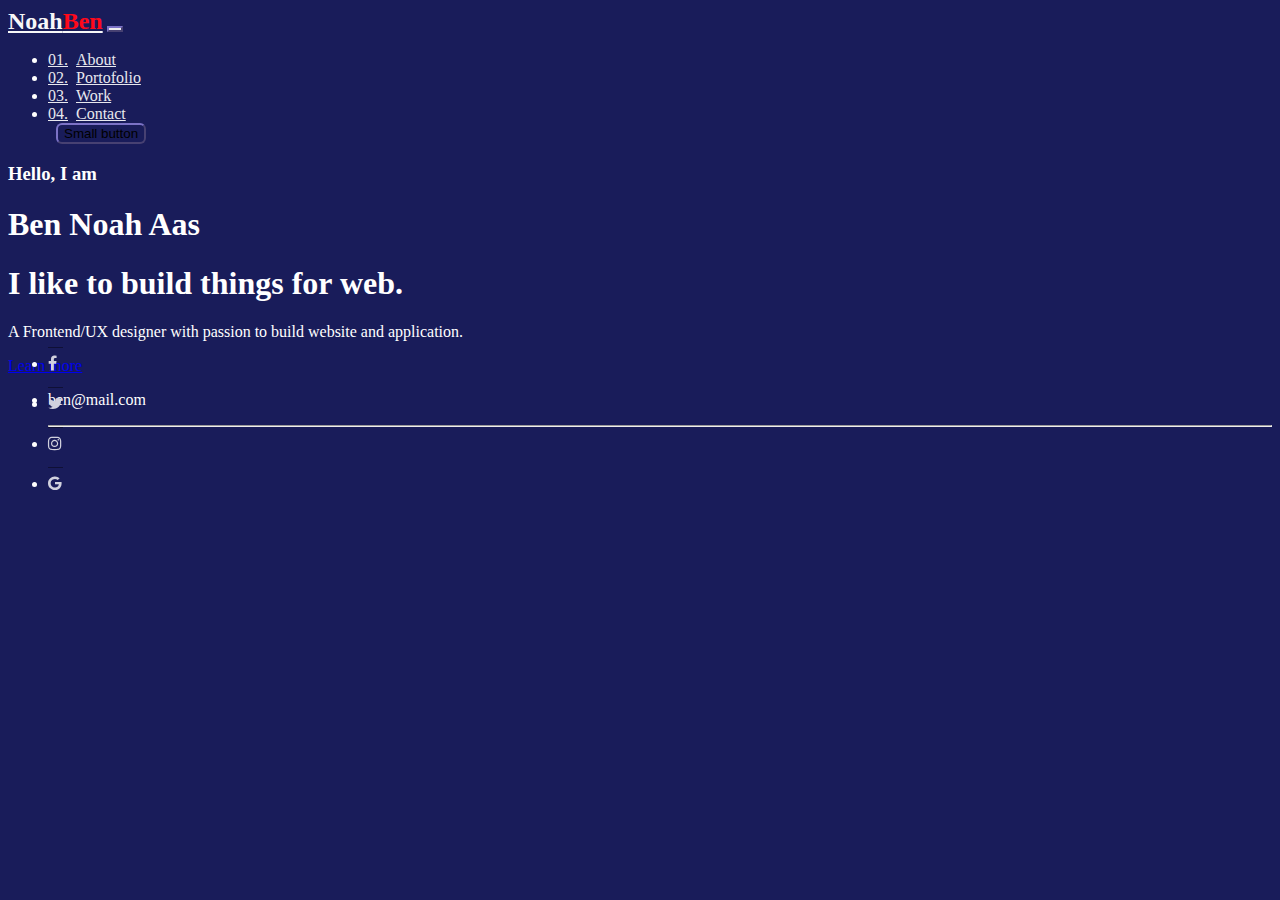
==== index.html @ 2f819195 "update" ====
<!DOCTYPE html>
<html lang="en">

<head>
    <meta charset="UTF-8" />
    <meta name="viewport" content="width=device-width, initial-scale=1.0" />
    <title>Bootstrap</title>
    <link rel="stylesheet" href="https://stackpath.bootstrapcdn.com/bootstrap/4.5.0/css/bootstrap.min.css"
        integrity="sha384-9aIt2nRpC12Uk9gS9baDl411NQApFmC26EwAOH8WgZl5MYYxFfc+NcPb1dKGj7Sk" crossorigin="anonymous" />
    <link href="https://stackpath.bootstrapcdn.com/font-awesome/4.7.0/css/font-awesome.min.css" rel="stylesheet" />
    <link
        href="https://fonts.googleapis.com/css2?family=Archivo+Narrow:wght@400;700&family=Julius+Sans+One&display=swap"
        rel="stylesheet" />
    <link href="css/style.css" rel="stylesheet" />
</head>

<body>
    <nav class="navbar navbar-expand-lg navbar-dark bg-dark ">
        <div class="container">
            <a class="navbar-brand" href="#">Noah<span>Ben</span></a>
            <button class="navbar-toggler" type="button" data-toggle="collapse" data-target="#navbarSupportedContent"
                aria-controls="navbarSupportedContent" aria-expanded="false" aria-label="Toggle navigation">
                <span class="navbar-toggler-icon"></span>
            </button>

            <div class="collapse navbar-collapse" id="navbarSupportedContent">
                <ul class="navbar-nav ml-auto">
                    <li class="nav-item active">
                        <a class="nav-link" href="index.html"><span>01.</span>About <span
                                class="sr-only">(current)</span></a>
                    </li>
                    <li class="nav-item">
                        <a class="nav-link" href="products.html"><span>02.</span>Portofolio</a>
                    </li>
                    <li class="nav-item">
                        <a class="nav-link" href="contact.html"><span>03.</span>Work</a>
                    </li>
                    <li class="nav-item">
                        <a class="nav-link" href="contact.html"><span>04.</span>Contact</a>
                    </li>
                    <button type="button" class="btn btn-primary btn-sm">Small button</button>
                </ul>
            </div>
        </div>
    </nav>
    <div class="container">
        <div class="row">
            <div class="col-1 ">
                <nav class="socialIcon">

                    <ul>
                        <li class="facebook">
                            <i class="fa fa-facebook" aria-hidden="true"></i>
                        </li>
                        <li class="twitter">
                            <i class="fa fa-twitter" aria-hidden="true"></i>

                        </li>

                        <li class="instagram">
                            <i class="fa fa-instagram" aria-hidden="true"></i>

                        </li>
                        <li class="google">
                            <i class="fa fa-google" aria-hidden="true"></i>


                        </li>

                    </ul>
                </nav>

            </div>
            <div class="col-10">
                <div class="jumbotron">
                    <h3>Hello, I am</h3>
                    <h1>Ben Noah Aas</h1>
                    <h1 class="display-4">I like to build things for web.</h1>
                    <p>A Frontend/UX designer with passion to build website and application.
                    </p>
                    <p class="lead">
                        <a class="btn btn-primary btn-lg" href="#" role="button">Learn more</a>
                    </p>

                </div>
            </div>
            <div class="col-1">
                <ul>
                    <li class="mail">
                        <p>ben@mail.com</p>
                    </li>
                    <div class="divider py-8 bg-light">
                        <hr>
                    </div>
                </ul>
            </div>
        </div>
    </div>




    <script src="https://code.jquery.com/jquery-3.5.1.slim.min.js"
        integrity="sha384-DfXdz2htPH0lsSSs5nCTpuj/zy4C+OGpamoFVy38MVBnE+IbbVYUew+OrCXaRkfj"
        crossorigin="anonymous"></script>
    <script src="https://cdn.jsdelivr.net/npm/popper.js@1.16.0/dist/umd/popper.min.js"
        integrity="sha384-Q6E9RHvbIyZFJoft+2mJbHaEWldlvI9IOYy5n3zV9zzTtmI3UksdQRVvoxMfooAo"
        crossorigin="anonymous"></script>
    <script src="https://stackpath.bootstrapcdn.com/bootstrap/4.5.0/js/bootstrap.min.js"
        integrity="sha384-OgVRvuATP1z7JjHLkuOU7Xw704+h835Lr+6QL9UvYjZE3Ipu6Tp75j7Bh/kR0JKI"
        crossorigin="anonymous"></script>
</body>

</html>
---- css/style.css ----
@import "_variables.css";
@import "_nav.css";
@import "_jumbotron.css";

body {
  background: #191c5a;
  color: white;
}
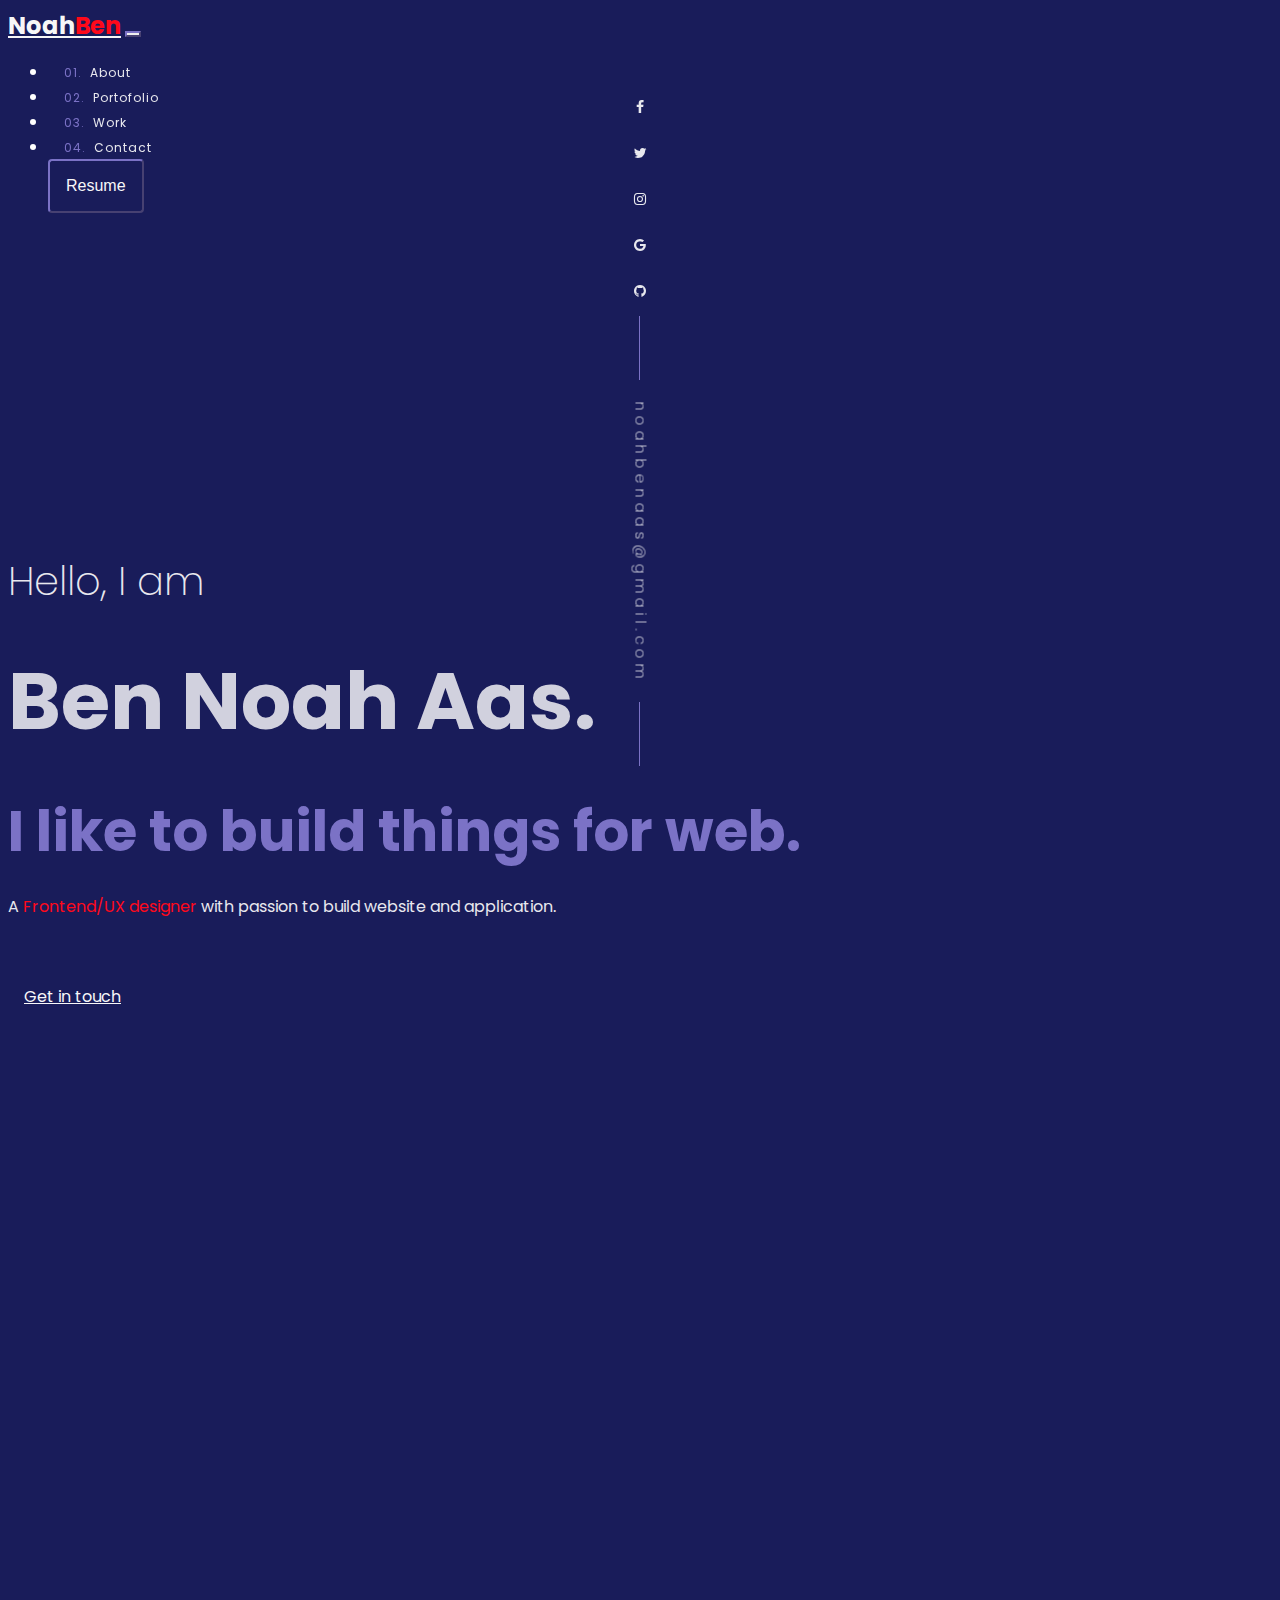
==== commit b2a9e404: "Need some adjustment on nav" ====
--- a/index.html
+++ b/index.html
@@ -15,14 +15,15 @@
 </head>
 
 <body>
-    <nav class="navbar navbar-expand-lg navbar-dark bg-dark ">
+    <nav class="navbar sticky-top  navbar-expand-lg navbar-dark bg-dark ">
         <div class="container">
             <a class="navbar-brand" href="#">Noah<span>Ben</span></a>
-            <button class="navbar-toggler" type="button" data-toggle="collapse" data-target="#navbarSupportedContent"
-                aria-controls="navbarSupportedContent" aria-expanded="false" aria-label="Toggle navigation">
-                <span class="navbar-toggler-icon"></span>
+            <button class="navbar-toggler" type="button" data-toggle="collapse" data-target="#navbarSupportedContent "
+                #mainMenu"" aria-controls="navbarSupportedContent" aria-expanded="false" aria-label="Toggle navigation">
+                <span class="navbar-toggler-icon">
+
+                </span>
             </button>
-
             <div class="collapse navbar-collapse" id="navbarSupportedContent">
                 <ul class="navbar-nav ml-auto">
                     <li class="nav-item active">
@@ -38,77 +39,67 @@
                     <li class="nav-item">
                         <a class="nav-link" href="contact.html"><span>04.</span>Contact</a>
                     </li>
-                    <button type="button" class="btn btn-primary btn-sm">Small button</button>
+
+                    <button type="button" class="btn btn-primary btn-sm">Resume</button>
                 </ul>
             </div>
         </div>
     </nav>
+
+
     <div class="container">
         <div class="row">
-            <div class="col-1 ">
+            <div class="col-1 hide">
                 <nav class="socialIcon">
+                    <i class="fa fa-facebook" aria-hidden="true"></i>
+                    <i class="fa fa-twitter" aria-hidden="true"></i>
+                    <i class="fa fa-instagram" aria-hidden="true"></i>
+                    <i class="fa fa-google" aria-hidden="true"></i>
+                    <i class="fa fa-github" aria-hidden="true"></i>
+                    <i class="fa fa-dribble" aria-hidden="true">
+                    </i>
+                    <div class="line"></div>
+                </nav>
+            </div>
+            <div class="col-sm-12 col-lg-10 ">
+                <div class="jumbotron ">
+                    <p class="jumbotronIntro">Hello, I am
+                    <p>
+                    <h1 class="jumbotronName">Ben Noah Aas.</h1>
+                    <p class="jumbotronDescriptionHeader">I like to build things for web.</p>
+                    <p class="jumbotronDescription">A <span> Frontend/UX designer</span> with passion to build
+                        website and application.
+                    </p>
 
-                    <ul>
-                        <li class="facebook">
-                            <i class="fa fa-facebook" aria-hidden="true"></i>
-                        </li>
-                        <li class="twitter">
-                            <i class="fa fa-twitter" aria-hidden="true"></i>
-
-                        </li>
-
-                        <li class="instagram">
-                            <i class="fa fa-instagram" aria-hidden="true"></i>
-
-                        </li>
-                        <li class="google">
-                            <i class="fa fa-google" aria-hidden="true"></i>
-
-
-                        </li>
-
-                    </ul>
-                </nav>
-
-            </div>
-            <div class="col-10">
-                <div class="jumbotron">
-                    <h3>Hello, I am</h3>
-                    <h1>Ben Noah Aas</h1>
-                    <h1 class="display-4">I like to build things for web.</h1>
-                    <p>A Frontend/UX designer with passion to build website and application.
-                    </p>
-                    <p class="lead">
-                        <a class="btn btn-primary btn-lg" href="#" role="button">Learn more</a>
-                    </p>
+                    <nav class="socialIcon socialIconMobile  ">
+                        <i class="fa fa-facebook" aria-hidden="true"></i>
+                        <i class="fa fa-twitter" aria-hidden="true"></i>
+                        <i class="fa fa-instagram" aria-hidden="true"></i>
+                        <i class="fa fa-google" aria-hidden="true"></i>
+                        <i class="fa fa-github" aria-hidden="true"></i>
+                        <i class="fa fa-dribble" aria-hidden="true">
+                        </i>
+                        <div class="line"></div>
+                    </nav>
+                    <br>
+                    <a class="btn btn-primary btn-lg" href="#" role="button">Get in touch</a>
 
                 </div>
             </div>
-            <div class="col-1">
-                <ul>
-                    <li class="mail">
-                        <p>ben@mail.com</p>
-                    </li>
-                    <div class="divider py-8 bg-light">
-                        <hr>
-                    </div>
-                </ul>
+            <div class="col-1 hide">
+                <p class="socialIconMail">noahbenaas@gmail.com</p>
+                <div class="linemail"></div>
             </div>
         </div>
-    </div>
-
-
-
-
-    <script src="https://code.jquery.com/jquery-3.5.1.slim.min.js"
-        integrity="sha384-DfXdz2htPH0lsSSs5nCTpuj/zy4C+OGpamoFVy38MVBnE+IbbVYUew+OrCXaRkfj"
-        crossorigin="anonymous"></script>
-    <script src="https://cdn.jsdelivr.net/npm/popper.js@1.16.0/dist/umd/popper.min.js"
-        integrity="sha384-Q6E9RHvbIyZFJoft+2mJbHaEWldlvI9IOYy5n3zV9zzTtmI3UksdQRVvoxMfooAo"
-        crossorigin="anonymous"></script>
-    <script src="https://stackpath.bootstrapcdn.com/bootstrap/4.5.0/js/bootstrap.min.js"
-        integrity="sha384-OgVRvuATP1z7JjHLkuOU7Xw704+h835Lr+6QL9UvYjZE3Ipu6Tp75j7Bh/kR0JKI"
-        crossorigin="anonymous"></script>
+        <script src="https://code.jquery.com/jquery-3.5.1.slim.min.js"
+            integrity="sha384-DfXdz2htPH0lsSSs5nCTpuj/zy4C+OGpamoFVy38MVBnE+IbbVYUew+OrCXaRkfj"
+            crossorigin="anonymous"></script>
+        <script src="https://cdn.jsdelivr.net/npm/popper.js@1.16.0/dist/umd/popper.min.js"
+            integrity="sha384-Q6E9RHvbIyZFJoft+2mJbHaEWldlvI9IOYy5n3zV9zzTtmI3UksdQRVvoxMfooAo"
+            crossorigin="anonymous"></script>
+        <script src="https://stackpath.bootstrapcdn.com/bootstrap/4.5.0/js/bootstrap.min.js"
+            integrity="sha384-OgVRvuATP1z7JjHLkuOU7Xw704+h835Lr+6QL9UvYjZE3Ipu6Tp75j7Bh/kR0JKI"
+            crossorigin="anonymous"></script>
 </body>
 
 </html>--- a/css/style.css
+++ b/css/style.css
@@ -1,8 +1,12 @@
+@import url("https://fonts.googleapis.com/css2?family=Poppins:wght@300;400;500;600;700;800&display=swap");
+
 @import "_variables.css";
 @import "_nav.css";
 @import "_jumbotron.css";
+@import "_typogra.css";
 
 body {
   background: #191c5a;
   color: white;
+  font-family: "Poppins", sans-serif;
 }
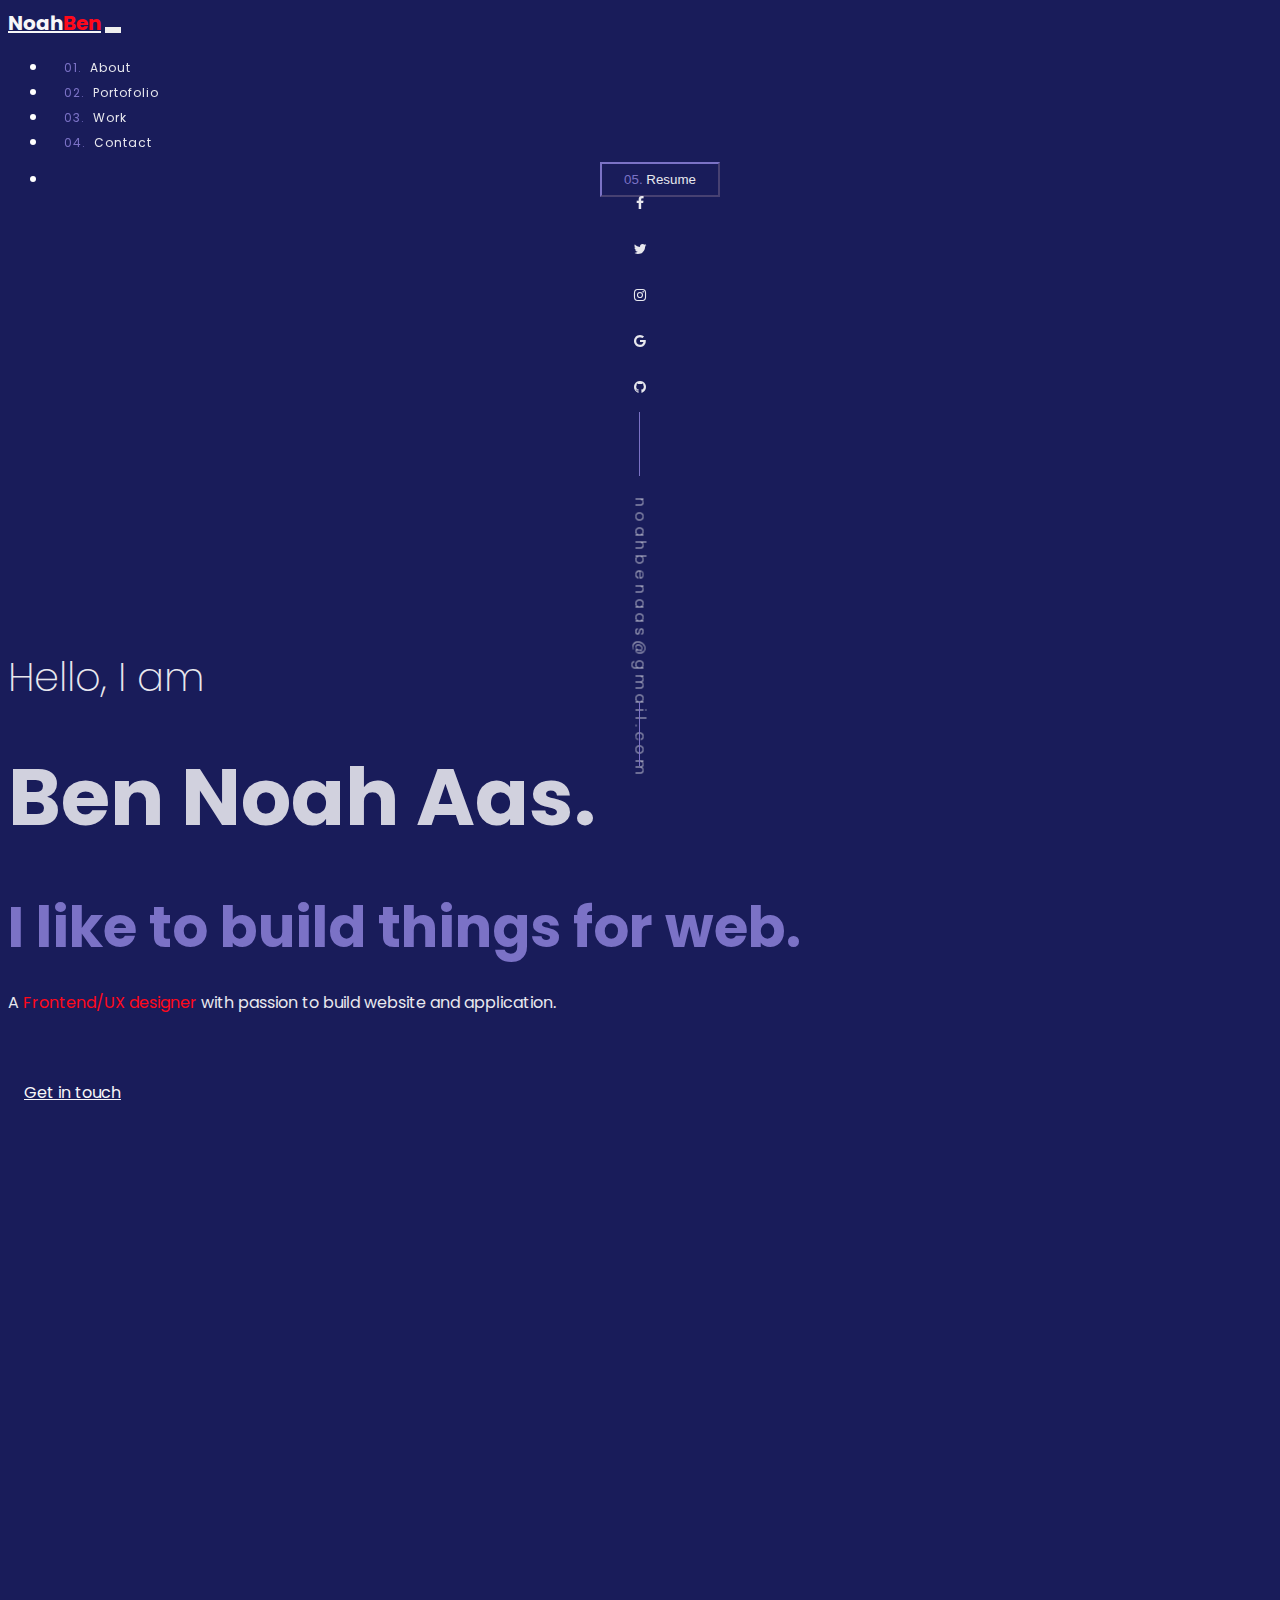
==== commit a9cac151: "going to start at about me" ====
--- a/index.html
+++ b/index.html
@@ -15,16 +15,16 @@
 </head>
 
 <body>
-    <nav class="navbar sticky-top  navbar-expand-lg navbar-dark bg-dark ">
-        <div class="container">
+    <div class="container mainNavContainer">
+        <nav class="navbar sticky-top  navbar-expand-lg navbar-dark bg-dark ">
             <a class="navbar-brand" href="#">Noah<span>Ben</span></a>
             <button class="navbar-toggler" type="button" data-toggle="collapse" data-target="#navbarSupportedContent "
-                #mainMenu"" aria-controls="navbarSupportedContent" aria-expanded="false" aria-label="Toggle navigation">
+                aria-controls="navbarSupportedContent" aria-expanded="false" aria-label="Toggle navigation">
                 <span class="navbar-toggler-icon">
-
                 </span>
             </button>
             <div class="collapse navbar-collapse" id="navbarSupportedContent">
+
                 <ul class="navbar-nav ml-auto">
                     <li class="nav-item active">
                         <a class="nav-link" href="index.html"><span>01.</span>About <span
@@ -39,14 +39,14 @@
                     <li class="nav-item">
                         <a class="nav-link" href="contact.html"><span>04.</span>Contact</a>
                     </li>
-
-                    <button type="button" class="btn btn-primary btn-sm">Resume</button>
+                    <li class="nav-item">
+                        <button type="button" class="btn-sm "><span>05. </span> Resume</button>
+                    </li>
                 </ul>
             </div>
-        </div>
-    </nav>
 
-
+        </nav>
+    </div>
     <div class="container">
         <div class="row">
             <div class="col-1 hide">
@@ -70,7 +70,6 @@
                     <p class="jumbotronDescription">A <span> Frontend/UX designer</span> with passion to build
                         website and application.
                     </p>
-
                     <nav class="socialIcon socialIconMobile  ">
                         <i class="fa fa-facebook" aria-hidden="true"></i>
                         <i class="fa fa-twitter" aria-hidden="true"></i>
@@ -83,7 +82,6 @@
                     </nav>
                     <br>
                     <a class="btn btn-primary btn-lg" href="#" role="button">Get in touch</a>
-
                 </div>
             </div>
             <div class="col-1 hide">
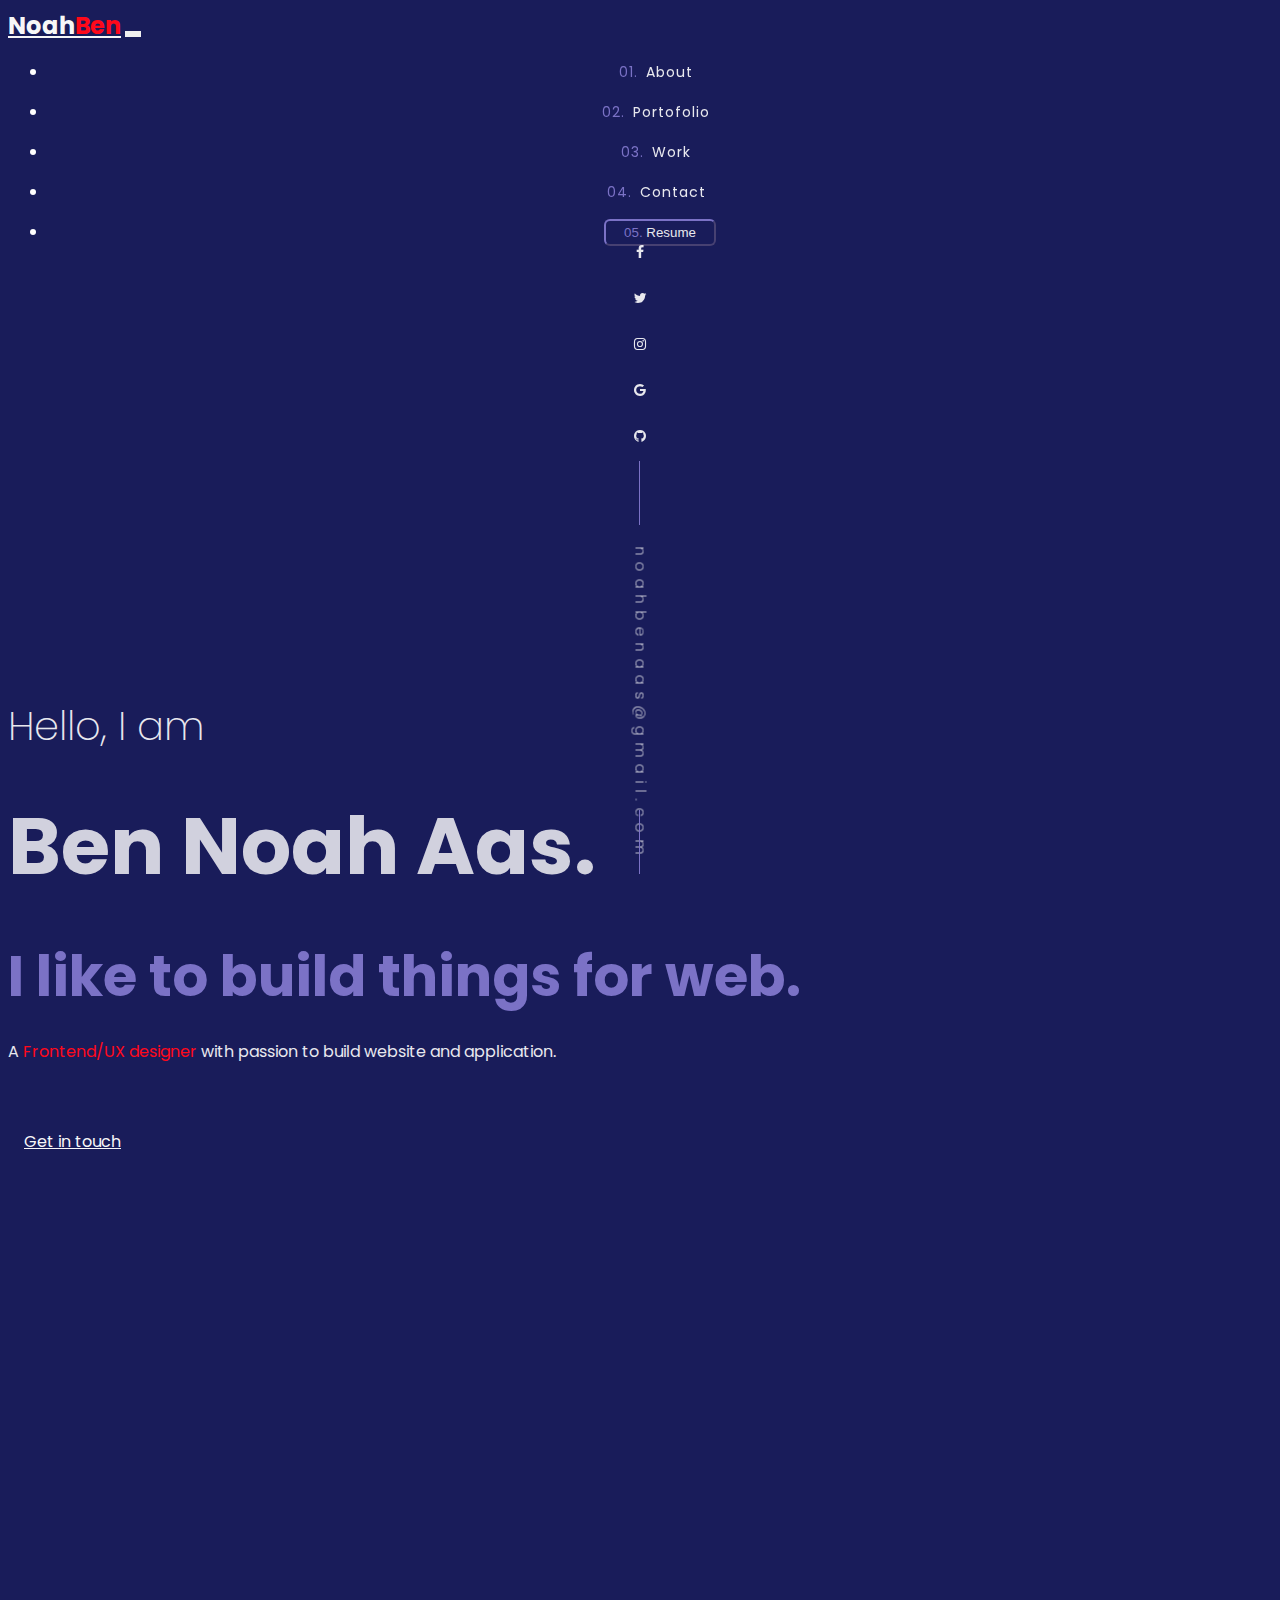
==== commit 99c6a85e: "upadtet jumbotron" ====
--- a/index.html
+++ b/index.html
@@ -44,7 +44,6 @@
                     </li>
                 </ul>
             </div>
-
         </nav>
     </div>
     <div class="container">
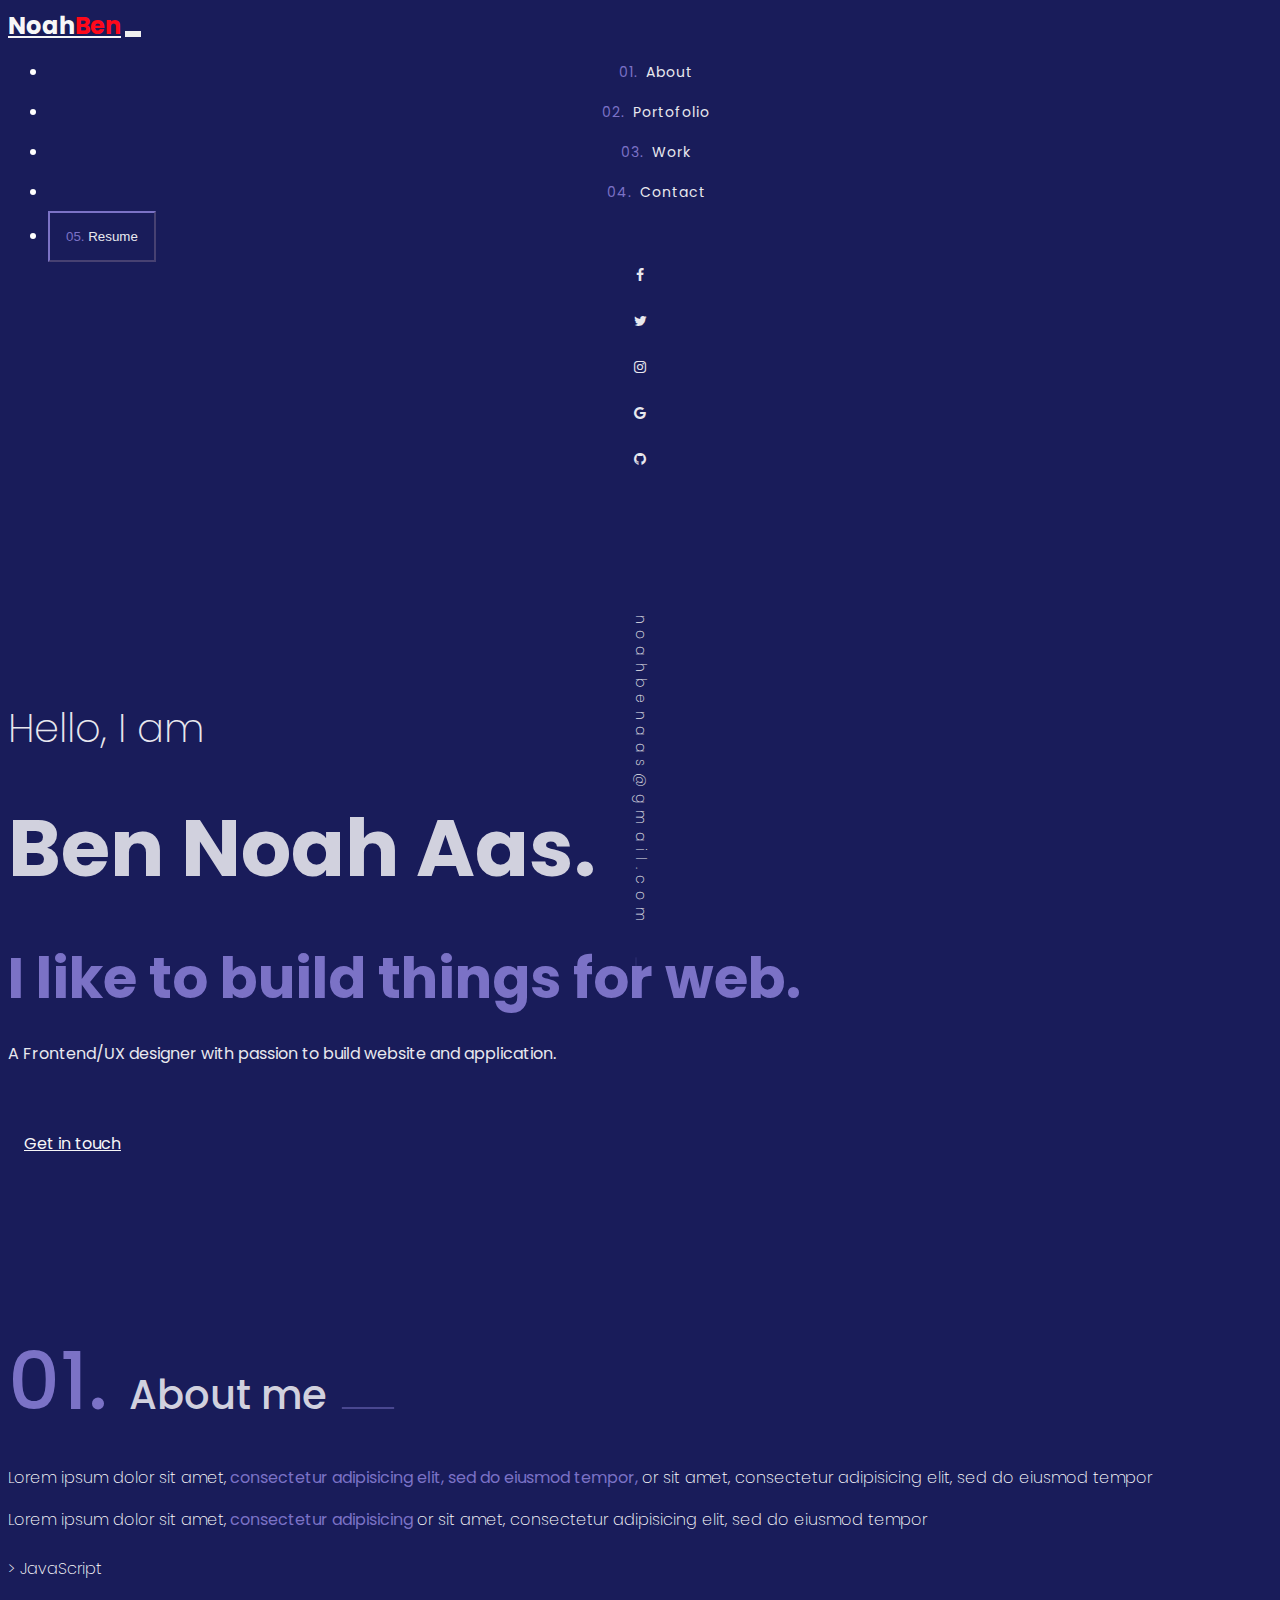
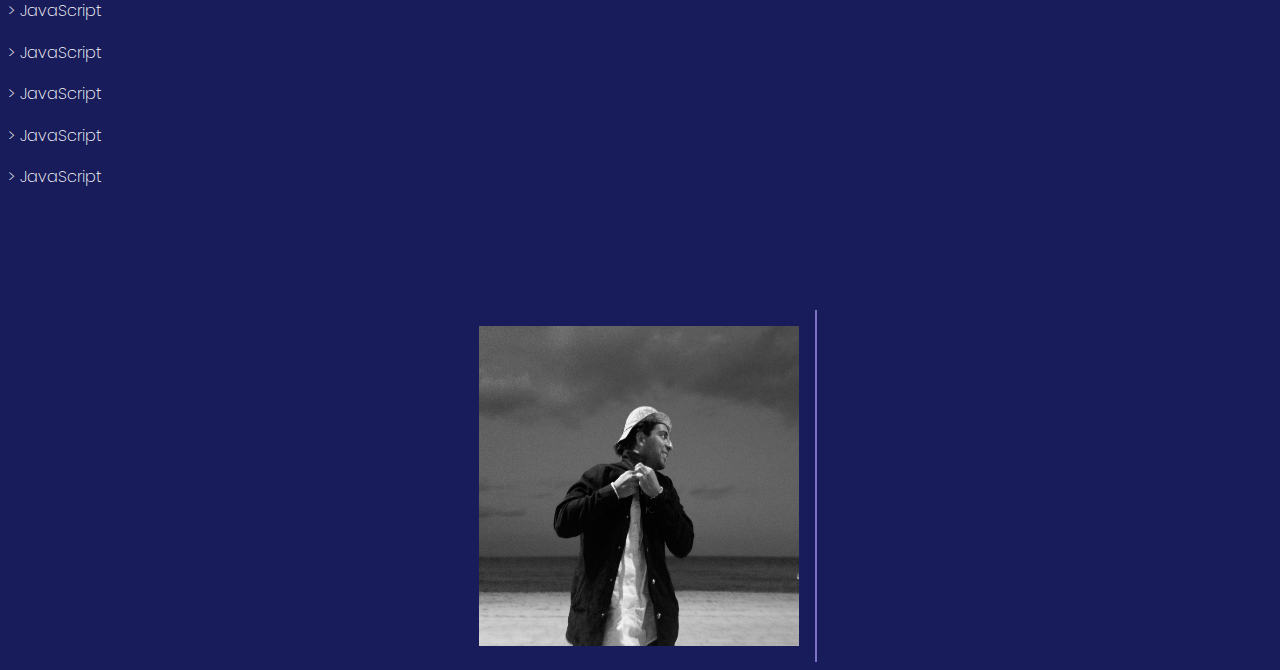
==== commit 7684f236: "abou me" ====
--- a/index.html
+++ b/index.html
@@ -15,35 +15,39 @@
 </head>
 
 <body>
-    <div class="container mainNavContainer">
-        <nav class="navbar sticky-top  navbar-expand-lg navbar-dark bg-dark ">
-            <a class="navbar-brand" href="#">Noah<span>Ben</span></a>
-            <button class="navbar-toggler" type="button" data-toggle="collapse" data-target="#navbarSupportedContent "
-                aria-controls="navbarSupportedContent" aria-expanded="false" aria-label="Toggle navigation">
-                <span class="navbar-toggler-icon">
-                </span>
-            </button>
-            <div class="collapse navbar-collapse" id="navbarSupportedContent">
+    <div class=" mainNavContainer">
+        <nav class=" navbar sticky-top navbar-expand-lg navbar-dark bg-dark">
+            <dic class="container">
+                <a class="navbar-brand" href="#">Noah<span>Ben</span></a>
+                <button class="navbar-toggler" type="button" data-toggle="collapse"
+                    data-target="#navbarSupportedContent " aria-controls="navbarSupportedContent" aria-expanded="false"
+                    aria-label="Toggle navigation">
+                    <span class="navbar-toggler-icon"> </span>
+                </button>
+                <div class="collapse navbar-collapse" id="navbarSupportedContent">
+                    <ul class="navbar-nav ml-auto">
+                        <li class="nav-item active">
+                            <a class="nav-link" href="index.html"><span>01.</span>About <span
+                                    class="sr-only">(current)</span></a>
+                        </li>
+                        <li class="nav-item">
+                            <a class="nav-link" href="products.html"><span>02.</span>Portofolio</a>
+                        </li>
+                        <li class="nav-item">
+                            <a class="nav-link" href="contact.html"><span>03.</span>Work</a>
+                        </li>
+                        <li class="nav-item">
+                            <a class="nav-link" href="contact.html"><span>04.</span>Contact</a>
+                        </li>
+                        <li class="nav-item">
+                            <button type="button" class="btn-sm">
+                                <span>05. </span> Resume
+                            </button>
+                        </li>
+                    </ul>
+                </div>
+            </dic>
 
-                <ul class="navbar-nav ml-auto">
-                    <li class="nav-item active">
-                        <a class="nav-link" href="index.html"><span>01.</span>About <span
-                                class="sr-only">(current)</span></a>
-                    </li>
-                    <li class="nav-item">
-                        <a class="nav-link" href="products.html"><span>02.</span>Portofolio</a>
-                    </li>
-                    <li class="nav-item">
-                        <a class="nav-link" href="contact.html"><span>03.</span>Work</a>
-                    </li>
-                    <li class="nav-item">
-                        <a class="nav-link" href="contact.html"><span>04.</span>Contact</a>
-                    </li>
-                    <li class="nav-item">
-                        <button type="button" class="btn-sm "><span>05. </span> Resume</button>
-                    </li>
-                </ul>
-            </div>
         </nav>
     </div>
     <div class="container">
@@ -55,39 +59,93 @@
                     <i class="fa fa-instagram" aria-hidden="true"></i>
                     <i class="fa fa-google" aria-hidden="true"></i>
                     <i class="fa fa-github" aria-hidden="true"></i>
-                    <i class="fa fa-dribble" aria-hidden="true">
-                    </i>
+                    <i class="fa fa-dribble" aria-hidden="true"> </i>
                     <div class="line"></div>
                 </nav>
             </div>
-            <div class="col-sm-12 col-lg-10 ">
-                <div class="jumbotron ">
-                    <p class="jumbotronIntro">Hello, I am
+            <div class="col-sm-12 col-lg-10">
+                <p class="jumbotronIntro">Hello, I am</p>
+                <p></p>
+                <h1 class="jumbotronName">Ben Noah Aas.</h1>
+                <p class="jumbotronDescriptionHeader">
+                    I like to build things for web.
+                </p>
+                <p class="jumbotronDescription">
+                    A <span> Frontend/UX designer</span> with passion to build website
+                    and application.
+                </p>
+                <nav class="socialIcon socialIconMobile">
+                    <i class="fa fa-facebook" aria-hidden="true"> </i>
+                    <i class="fa fa-twitter" aria-hidden="true"></i>
+                    <i class="fa fa-instagram" aria-hidden="true"></i>
+                    <i class="fa fa-google" aria-hidden="true"></i>
+                    <i class="fa fa-github" aria-hidden="true"></i>
+                    <i class="fa fa-dribble" aria-hidden="true"> </i>
+                </nav>
+                <br />
+                <a class="btn btn-primary btn-lg" href="#" role="button">Get in touch</a>
+            </div>
+            <div class="col-1 hide">
+                <p class="socialIconMail">
+                    noahbenaas@gmail.com
+                    <svg xmlns="http://www.w3.org/2000/svg" width="64" height="1" viewBox="0 0 52.294 2">
+                        <path id="Path_75" data-name="Path 75" d="M0,0V52.294"
+                            transform="translate(52.294 1) rotate(90)" fill="#fff" stroke="#7b72c6" stroke-width="1" />
+                    </svg>
+                </p>
+            </div>
+        </div>
+    </div>
+
+
+    <div class="container aboutMe">
+        <div class="row">
+            <div class="col-1 hide">
+            </div>
+            <div class="col-sm-12 col-lg-5">
+                <h2>
+                    <span>01. </span> About me
+                    <svg xmlns="http://www.w3.org/2000/svg" width="64" height="2" viewBox="0 0 52.294 2">
+                        <path id="Path_75" data-name="Path 75" d="M0,0V52.294"
+                            transform="translate(52.294 1) rotate(90)" fill="#fff" stroke="#7b72c6" stroke-width="1" />
+                    </svg>
+                </h2>
+                <div class="container">
                     <p>
-                    <h1 class="jumbotronName">Ben Noah Aas.</h1>
-                    <p class="jumbotronDescriptionHeader">I like to build things for web.</p>
-                    <p class="jumbotronDescription">A <span> Frontend/UX designer</span> with passion to build
-                        website and application.
+                        Lorem ipsum dolor sit amet,<span class="textstyling">
+                            consectetur adipisicing elit, sed do eiusmod tempor,
+                        </span>
+                        or sit amet, consectetur adipisicing elit, sed do eiusmod tempor
                     </p>
-                    <nav class="socialIcon socialIconMobile  ">
-                        <i class="fa fa-facebook" aria-hidden="true"></i>
-                        <i class="fa fa-twitter" aria-hidden="true"></i>
-                        <i class="fa fa-instagram" aria-hidden="true"></i>
-                        <i class="fa fa-google" aria-hidden="true"></i>
-                        <i class="fa fa-github" aria-hidden="true"></i>
-                        <i class="fa fa-dribble" aria-hidden="true">
-                        </i>
-                        <div class="line"></div>
-                    </nav>
-                    <br>
-                    <a class="btn btn-primary btn-lg" href="#" role="button">Get in touch</a>
+                    <p>
+                        Lorem ipsum dolor sit amet,<span class="textstyling">
+                            consectetur adipisicing
+                        </span>
+                        or sit amet, consectetur adipisicing elit, sed do eiusmod tempor
+                    </p>
+                    <div class="programlang row align-items-start">
+                        <div class="col">
+                            <p> > JavaScript </p>
+                            <p> > JavaScript </p>
+                            <p> > JavaScript </p>
+                        </div>
+                        <div class="col">
+                            <p> > JavaScript </p>
+                            <p> > JavaScript </p>
+                            <p> > JavaScript </p>
+                        </div>
+                    </div>
                 </div>
             </div>
-            <div class="col-1 hide">
-                <p class="socialIconMail">noahbenaas@gmail.com</p>
-                <div class="linemail"></div>
+            <div class="col-sm-10 col-lg-5">
+                <img src="./img/IMG_3688.JPG" class="img rounded" alt="...">
+
+
             </div>
         </div>
+
+
+
         <script src="https://code.jquery.com/jquery-3.5.1.slim.min.js"
             integrity="sha384-DfXdz2htPH0lsSSs5nCTpuj/zy4C+OGpamoFVy38MVBnE+IbbVYUew+OrCXaRkfj"
             crossorigin="anonymous"></script>
--- a/css/style.css
+++ b/css/style.css
@@ -4,6 +4,7 @@
 @import "_nav.css";
 @import "_jumbotron.css";
 @import "_typogra.css";
+@import "_about.css";
 
 body {
   background: #191c5a;
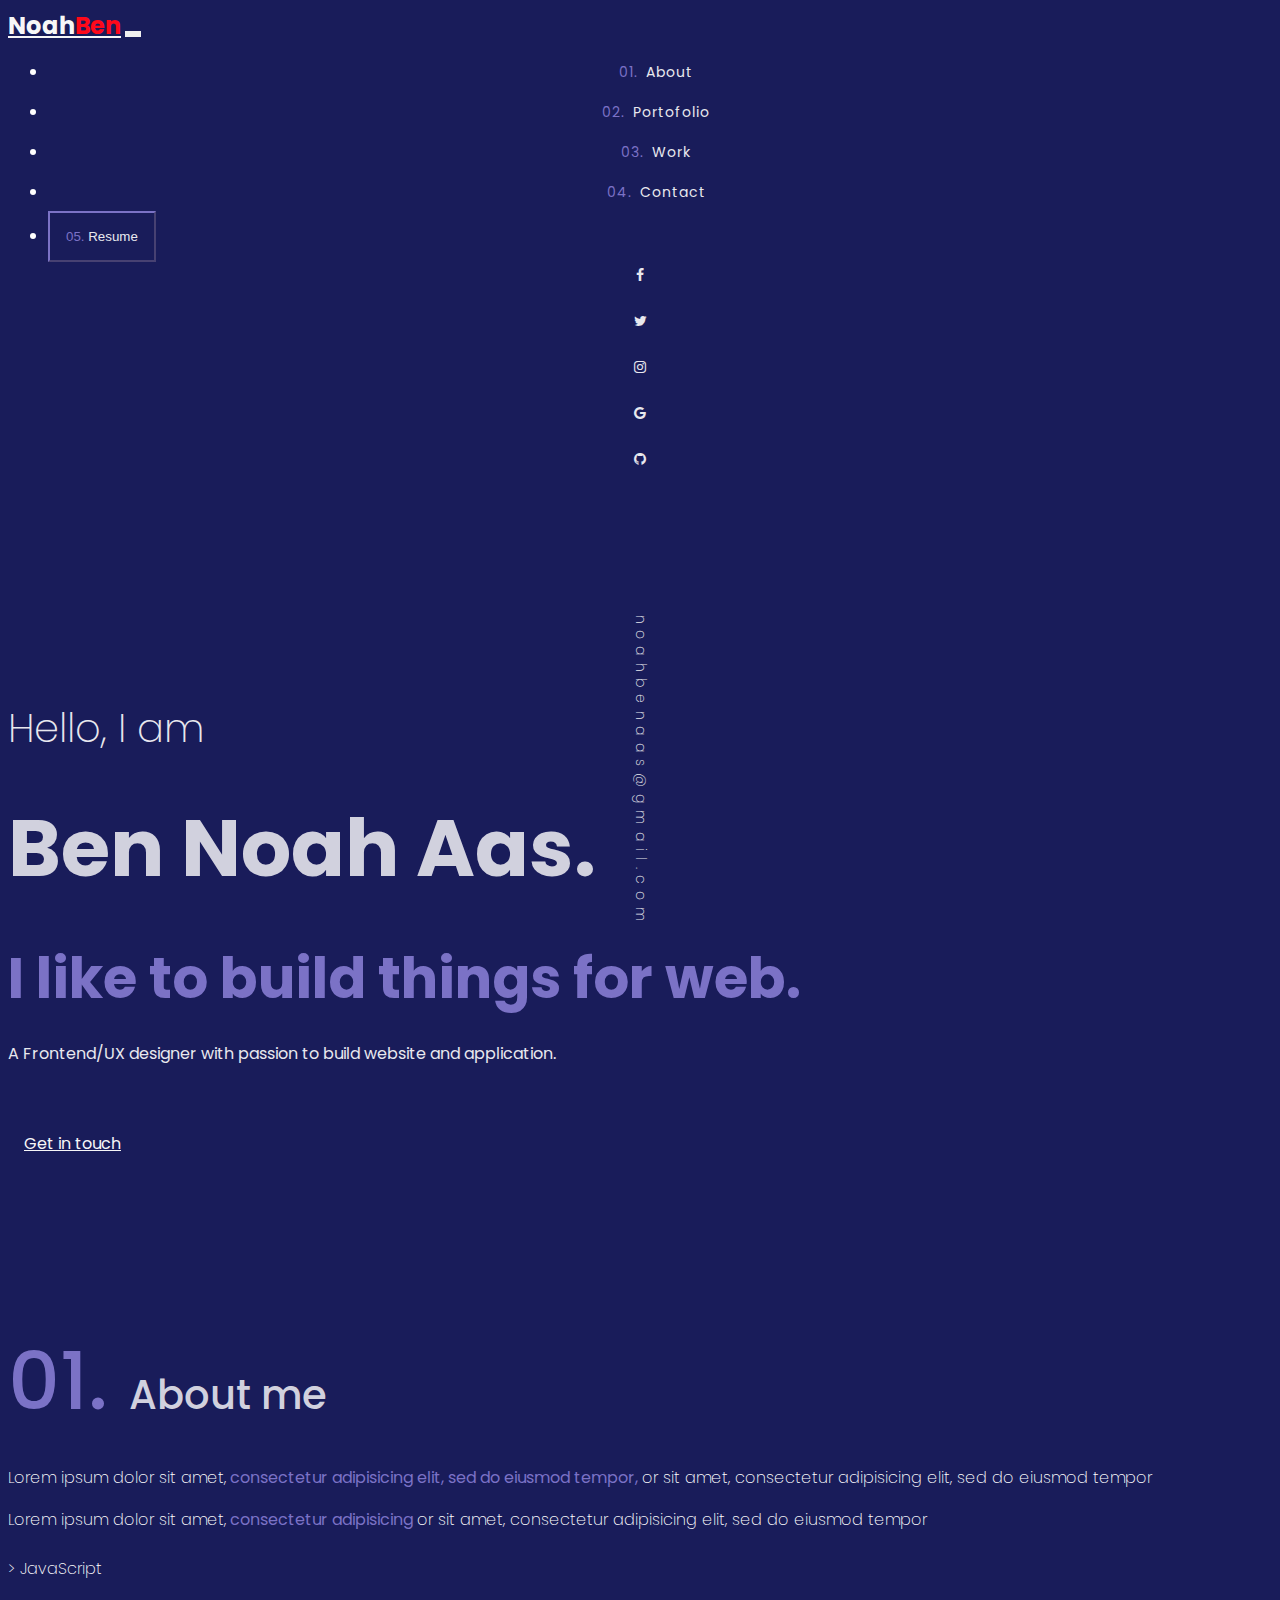
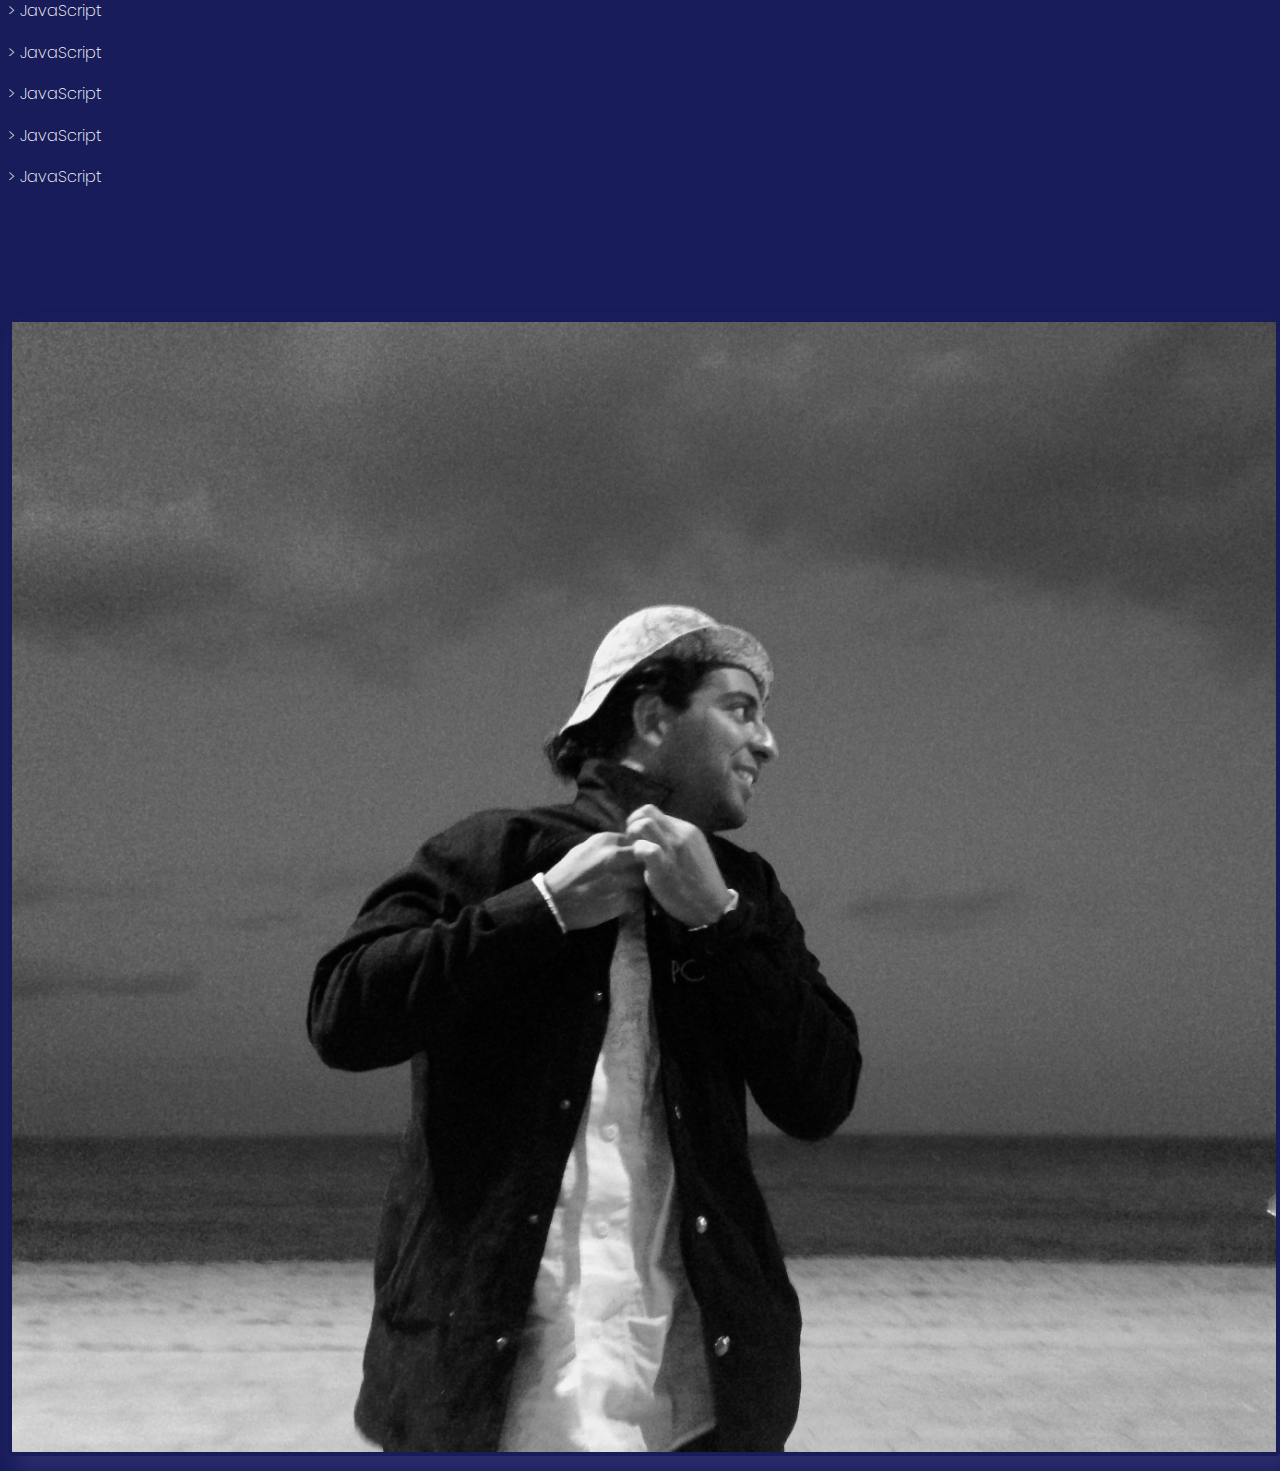
==== commit 753b0b6e: "about me" ====
--- a/index.html
+++ b/index.html
@@ -88,10 +88,6 @@
             <div class="col-1 hide">
                 <p class="socialIconMail">
                     noahbenaas@gmail.com
-                    <svg xmlns="http://www.w3.org/2000/svg" width="64" height="1" viewBox="0 0 52.294 2">
-                        <path id="Path_75" data-name="Path 75" d="M0,0V52.294"
-                            transform="translate(52.294 1) rotate(90)" fill="#fff" stroke="#7b72c6" stroke-width="1" />
-                    </svg>
                 </p>
             </div>
         </div>
@@ -105,10 +101,6 @@
             <div class="col-sm-12 col-lg-5">
                 <h2>
                     <span>01. </span> About me
-                    <svg xmlns="http://www.w3.org/2000/svg" width="64" height="2" viewBox="0 0 52.294 2">
-                        <path id="Path_75" data-name="Path 75" d="M0,0V52.294"
-                            transform="translate(52.294 1) rotate(90)" fill="#fff" stroke="#7b72c6" stroke-width="1" />
-                    </svg>
                 </h2>
                 <div class="container">
                     <p>
@@ -137,12 +129,16 @@
                     </div>
                 </div>
             </div>
-            <div class="col-sm-10 col-lg-5">
-                <img src="./img/IMG_3688.JPG" class="img rounded" alt="...">
-
-
+            <div id="imagecontainer" class="col-sm-12 col-lg-5">
+                <div class="photo">
+                    <img src="./img/IMG_3688.JPG" class="rounded img-thumbnail" alt="...">
+                    <div class="glow-wrap">
+                        <i class="glow"></i>
+                    </div>
+                </div>
             </div>
         </div>
+
 
 
 
